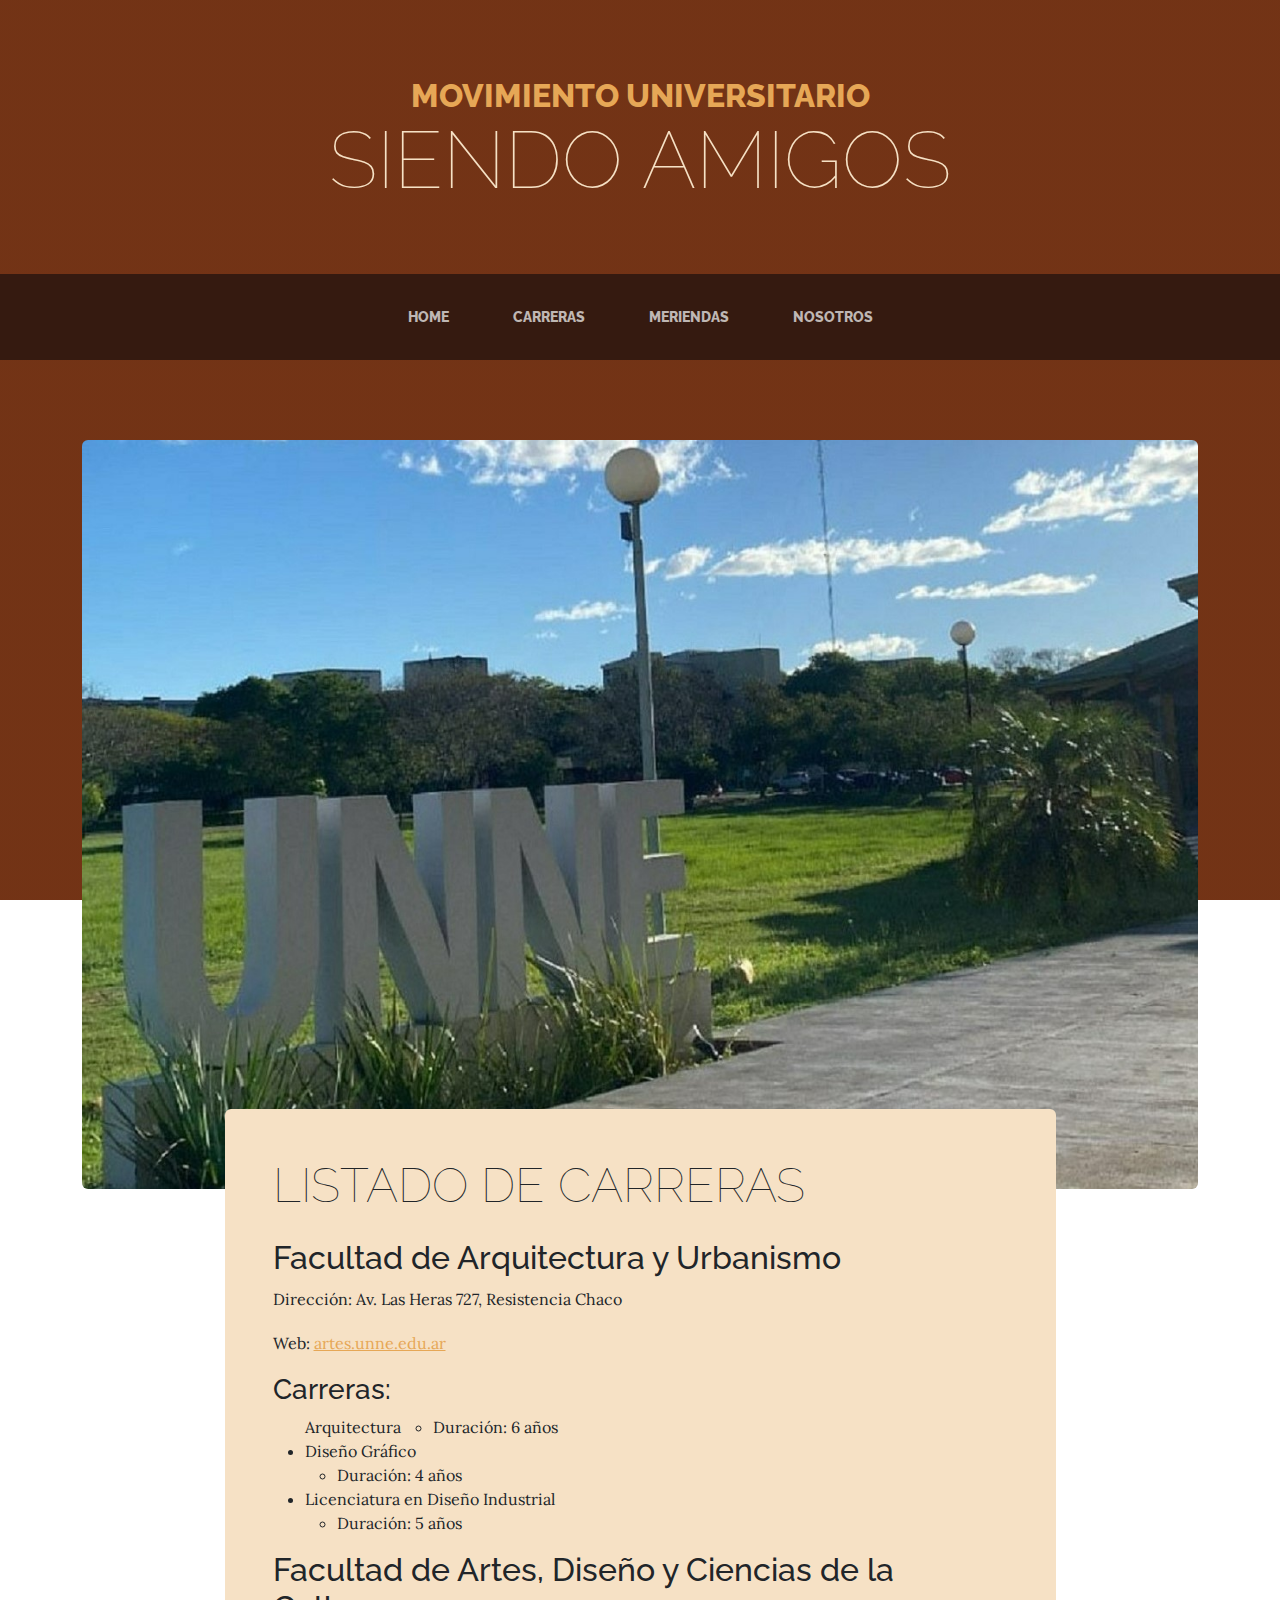
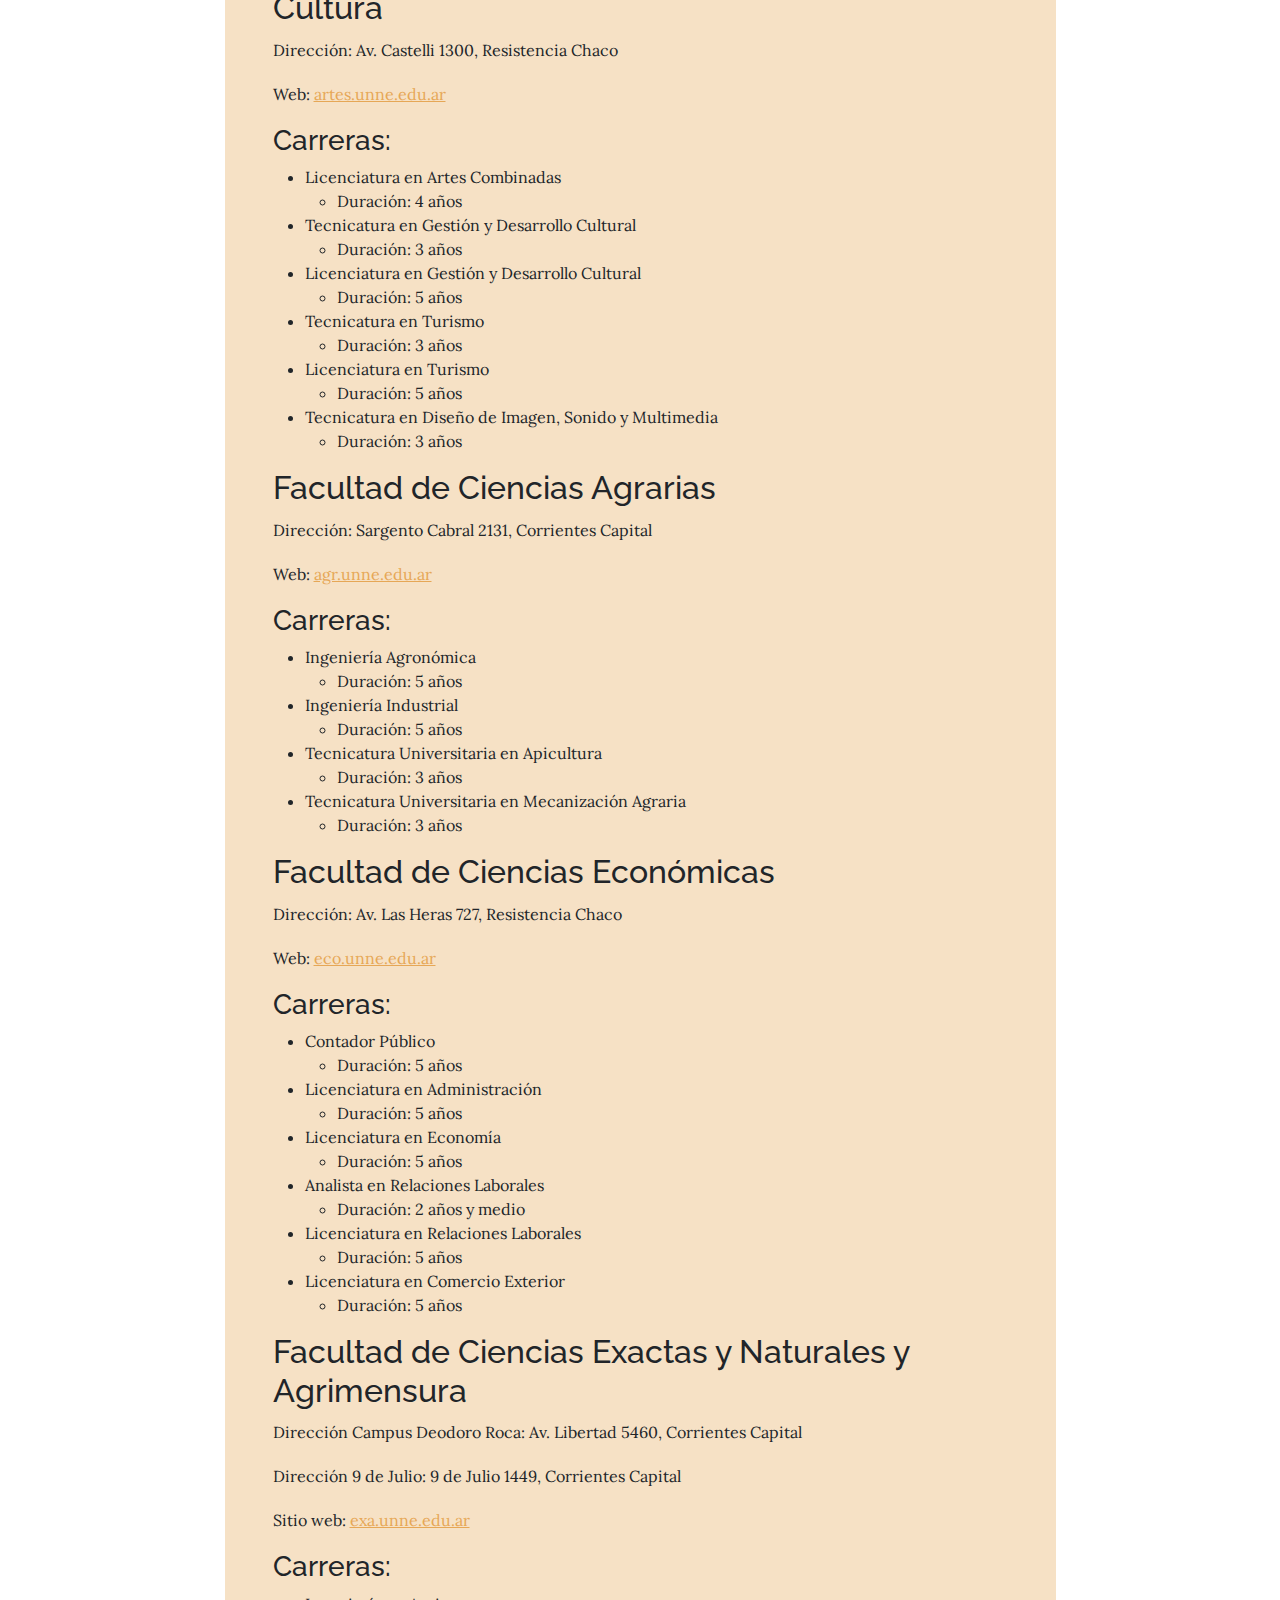
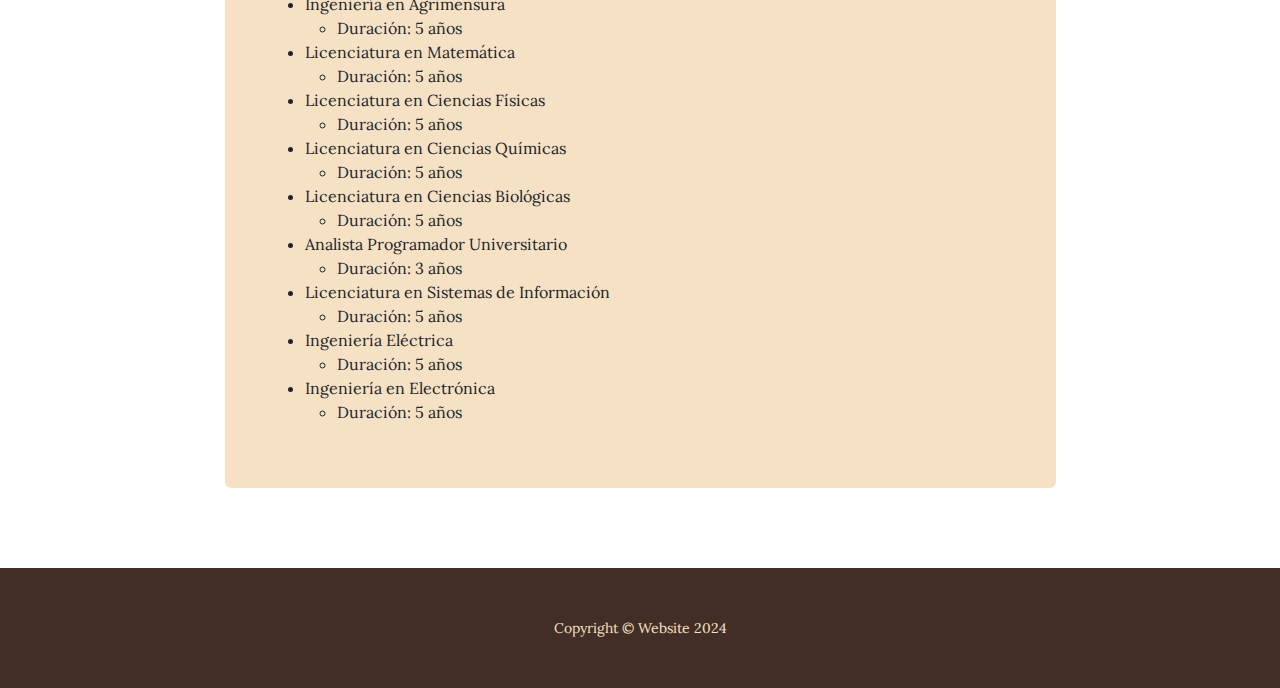
==== carreras.html @ 1e2973a2 "Agregando imagenes y textos" ====
<!DOCTYPE html>
<html lang="en">
    <head>
        <meta charset="utf-8" />
        <meta name="viewport" content="width=device-width, initial-scale=1, shrink-to-fit=no" />
        <meta name="description" content="" />
        <meta name="author" content="" />
        <title>Movimiento Universitario Siendo Amigos</title>
        <link rel="icon" type="image/x-icon" href="assets/favicon.ico" />
        <!-- Google fonts-->
        <link href="https://fonts.googleapis.com/css?family=Raleway:100,100i,200,200i,300,300i,400,400i,500,500i,600,600i,700,700i,800,800i,900,900i" rel="stylesheet" />
        <link href="https://fonts.googleapis.com/css?family=Lora:400,400i,700,700i" rel="stylesheet" />
        <!-- Core theme CSS (includes Bootstrap)-->
        <link href="css/styles.css" rel="stylesheet" />
    </head>
    <body>
        <header>
            <h1 class="site-heading text-center text-faded d-none d-lg-block">
                <span class="site-heading-upper text-primary mb-3">Movimiento Universitario</span>
                <span class="site-heading-lower">Siendo Amigos</span>
            </h1>
        </header>
        <!-- Navigation-->
        <nav class="navbar navbar-expand-lg navbar-dark py-lg-4" id="mainNav">
            <div class="container">
                <a class="navbar-brand text-uppercase fw-bold d-lg-none" href="index.html">Start Bootstrap</a>
                <button class="navbar-toggler" type="button" data-bs-toggle="collapse" data-bs-target="#navbarSupportedContent" aria-controls="navbarSupportedContent" aria-expanded="false" aria-label="Toggle navigation"><span class="navbar-toggler-icon"></span></button>
                <div class="collapse navbar-collapse" id="navbarSupportedContent">
                    <ul class="navbar-nav mx-auto">
                        <li class="nav-item px-lg-4"><a class="nav-link text-uppercase" href="index.html">HOME</a></li>
                        <li class="nav-item px-lg-4"><a class="nav-link text-uppercase" href="carreras.html">CARRERAS</a></li>
                        <li class="nav-item px-lg-4"><a class="nav-link text-uppercase" href="meriendas.html">MERIENDAS</a></li>
                        <li class="nav-item px-lg-4"><a class="nav-link text-uppercase" href="nosotros.html">NOSOTROS</a></li>
                    </ul>
                </div>
            </div>
        </nav>
        <section class="page-section about-heading">
            <div class="container">
                <img class="img-fluid rounded about-heading-img mb-3 mb-lg-0" src="assets/img/unne3.jpeg" alt="..." />
                <div class="about-heading-content">
                    <div class="row">
                        <div class="col-xl-9 col-lg-10 mx-auto">
                            <div class="bg-faded rounded p-5">
                                <h2 class="section-heading mb-4">
                                    <span class="section-heading-lower">LISTADO DE CARRERAS</span>
                                </h2>
                            
                                <p class="mb-0">
                                    <section class="faculty">
                                        <h2>Facultad de Arquitectura y Urbanismo</h2>
                                        <p>Dirección: Av. Las Heras 727, Resistencia Chaco</p>
                                        <p>Web: <a href="arq.unne.edu.ar">artes.unne.edu.ar</a></p>
                                        <h3>Carreras:</h3>
                                        <ul>
                                            <li class="list-unstyled-item list-hours-item d-flex">Arquitectura
                                                <ul>
                                                    <li>Duración: 6 años</li>
                                                </ul>
                                            </li>
                                            <li>Diseño Gráfico
                                                <ul>
                                                    <li>Duración: 4 años</li>
                                                </ul>
                                            </li>
                                            <li>Licenciatura en Diseño Industrial
                                                <ul>
                                                    <li>Duración: 5 años</li>
                                                </ul>
                                            </li>
                                        </ul>
                                    </section>
                                
                                    <section class="faculty">
                                        <h2>Facultad de Artes, Diseño y Ciencias de la Cultura</h2>
                                        <p>Dirección: Av. Castelli 1300, Resistencia Chaco</p>
                                        <p>Web: <a href="http://artes.unne.edu.ar">artes.unne.edu.ar</a></p>
                                        <h3>Carreras:</h3>
                                        <ul>
                                            <li>Licenciatura en Artes Combinadas
                                                <ul>
                                                    <li>Duración: 4 años</li>
                                                </ul>
                                            </li>
                                            <li>Tecnicatura en Gestión y Desarrollo Cultural
                                                <ul>
                                                    <li>Duración: 3 años</li>
                                                </ul>
                                            </li>
                                            <li>Licenciatura en Gestión y Desarrollo Cultural
                                                <ul>
                                                    <li>Duración: 5 años</li>
                                                </ul>
                                            </li>
                                            <li>Tecnicatura en Turismo
                                                <ul>
                                                    <li>Duración: 3 años</li>
                                                </ul>
                                            </li>
                                            <li>Licenciatura en Turismo
                                                <ul>
                                                    <li>Duración: 5 años</li>
                                                </ul>
                                            </li>
                                            <li>Tecnicatura en Diseño de Imagen, Sonido y Multimedia
                                                <ul>
                                                    <li>Duración: 3 años</li>
                                                </ul>
                                            </li>
                                        </ul>
                                    </section>
                                    <section class="faculty">
                                        <h2>Facultad de Ciencias Agrarias</h2>
                                        <p>Dirección: Sargento Cabral 2131, Corrientes Capital</p>
                                        <p>Web: <a href="http://agr.unne.edu.ar">agr.unne.edu.ar</a></p>
                                        <h3>Carreras:</h3>
                                        <ul>
                                            <li>Ingeniería Agronómica
                                                <ul>
                                                    <li>Duración: 5 años</li>
                                                </ul>
                                            </li>
                                            <li>Ingeniería Industrial
                                                <ul>
                                                    <li>Duración: 5 años</li>
                                                </ul>
                                            </li>
                                            <li>Tecnicatura Universitaria en Apicultura
                                                <ul>
                                                    <li>Duración: 3 años</li>
                                                </ul>
                                            </li>
                                            <li>Tecnicatura Universitaria en Mecanización Agraria
                                                <ul>
                                                    <li>Duración: 3 años</li>
                                                </ul>
                                            </li>
                                        </ul>
                                    </section>
                                    <section class="faculty">
                                        <h2>Facultad de Ciencias Económicas</h2>
                                        <p>Dirección: Av. Las Heras 727, Resistencia Chaco</p>
                                        <p>Web: <a href="http://eco.unne.edu.ar">eco.unne.edu.ar</a></p>
                                        <h3>Carreras:</h3>
                                        <ul>
                                            <li>Contador Público
                                                <ul>
                                                    <li>Duración: 5 años</li>
                                                </ul>
                                            </li>
                                            <li>Licenciatura en Administración
                                                <ul>
                                                    <li>Duración: 5 años</li>
                                                </ul>
                                            </li>
                                            <li>Licenciatura en Economía
                                                <ul>
                                                    <li>Duración: 5 años</li>
                                                </ul>
                                            </li>
                                            <li>Analista en Relaciones Laborales
                                                <ul>
                                                    <li>Duración: 2 años y medio</li>
                                                </ul>
                                            </li>
                                            <li>Licenciatura en Relaciones Laborales
                                                <ul>
                                                    <li>Duración: 5 años</li>
                                                </ul>
                                            </li>
                                            <li>Licenciatura en Comercio Exterior
                                                <ul>
                                                    <li>Duración: 5 años</li>
                                                </ul>
                                            </li>
                                            </section>
                                                <section class="faculty">
                                                    <h2>Facultad de Ciencias Exactas y Naturales y Agrimensura</h2>
                                                    <p>Dirección Campus Deodoro Roca: Av. Libertad 5460, Corrientes Capital</p>
                                                    <p>Dirección 9 de Julio: 9 de Julio 1449, Corrientes Capital</p>
                                                    <p>Sitio web: <a href="http://exa.unne.edu.ar">exa.unne.edu.ar</a></p>
                                            
                                                    <h3>Carreras:</h3>
                                                    <ul>
                                                        <li>Ingeniería en Agrimensura
                                                            <ul>
                                        
                                                                <li>Duración: 5 años</li>
                                                            </ul>
                                                        </li>
                                                        <li>Licenciatura en Matemática
                                                            <ul>
                                        
                                                                <li>Duración: 5 años</li>
                                                            </ul>
                                                        </li>
                                                        <li>Licenciatura en Ciencias Físicas
                                                            <ul>
                                        
                                                                <li>Duración: 5 años</li>
                                                            </ul>
                                                        </li>
                                                        <li>Licenciatura en Ciencias Químicas
                                                            <ul>
                                        
                                                                <li>Duración: 5 años</li>
                                                            </ul>
                                                        </li>
                                                        <li>Licenciatura en Ciencias Biológicas
                                                            <ul>
                                        
                                                                <li>Duración: 5 años</li>
                                                            </ul>
                                                        </li>
                                                        <li>Analista Programador Universitario
                                                            <ul>
                                        
                                                                <li>Duración: 3 años</li>
                                                            </ul>
                                                        </li>
                                                        <li>Licenciatura en Sistemas de Información
                                                            <ul>
                                        
                                                                <li>Duración: 5 años</li>
                                                            </ul>
                                                        </li>
                                                        <li>Ingeniería Eléctrica
                                                            <ul>
                                        
                                                                <li>Duración: 5 años</li>
                                                            </ul>
                                                        </li>
                                                        <li>Ingeniería en Electrónica
                                                            <ul>
                                        
                                                                <li>Duración: 5 años</li>
                                                                </li>
                                                            </ul>
                                                            </section>
                                </p>
                            </div>
                        </div>
                    </div>
                </div>
            </div>
        </section>
        <footer class="footer text-faded text-center py-5">
            <div class="container"><p class="m-0 small">Copyright &copy; Website 2024</p></div>
        </footer>
        <!-- Bootstrap core JS-->
        <script src="https://cdn.jsdelivr.net/npm/bootstrap@5.2.3/dist/js/bootstrap.bundle.min.js"></script>
        <!-- Core theme JS-->
        <script src="js/scripts.js"></script>
    </body>
</html>
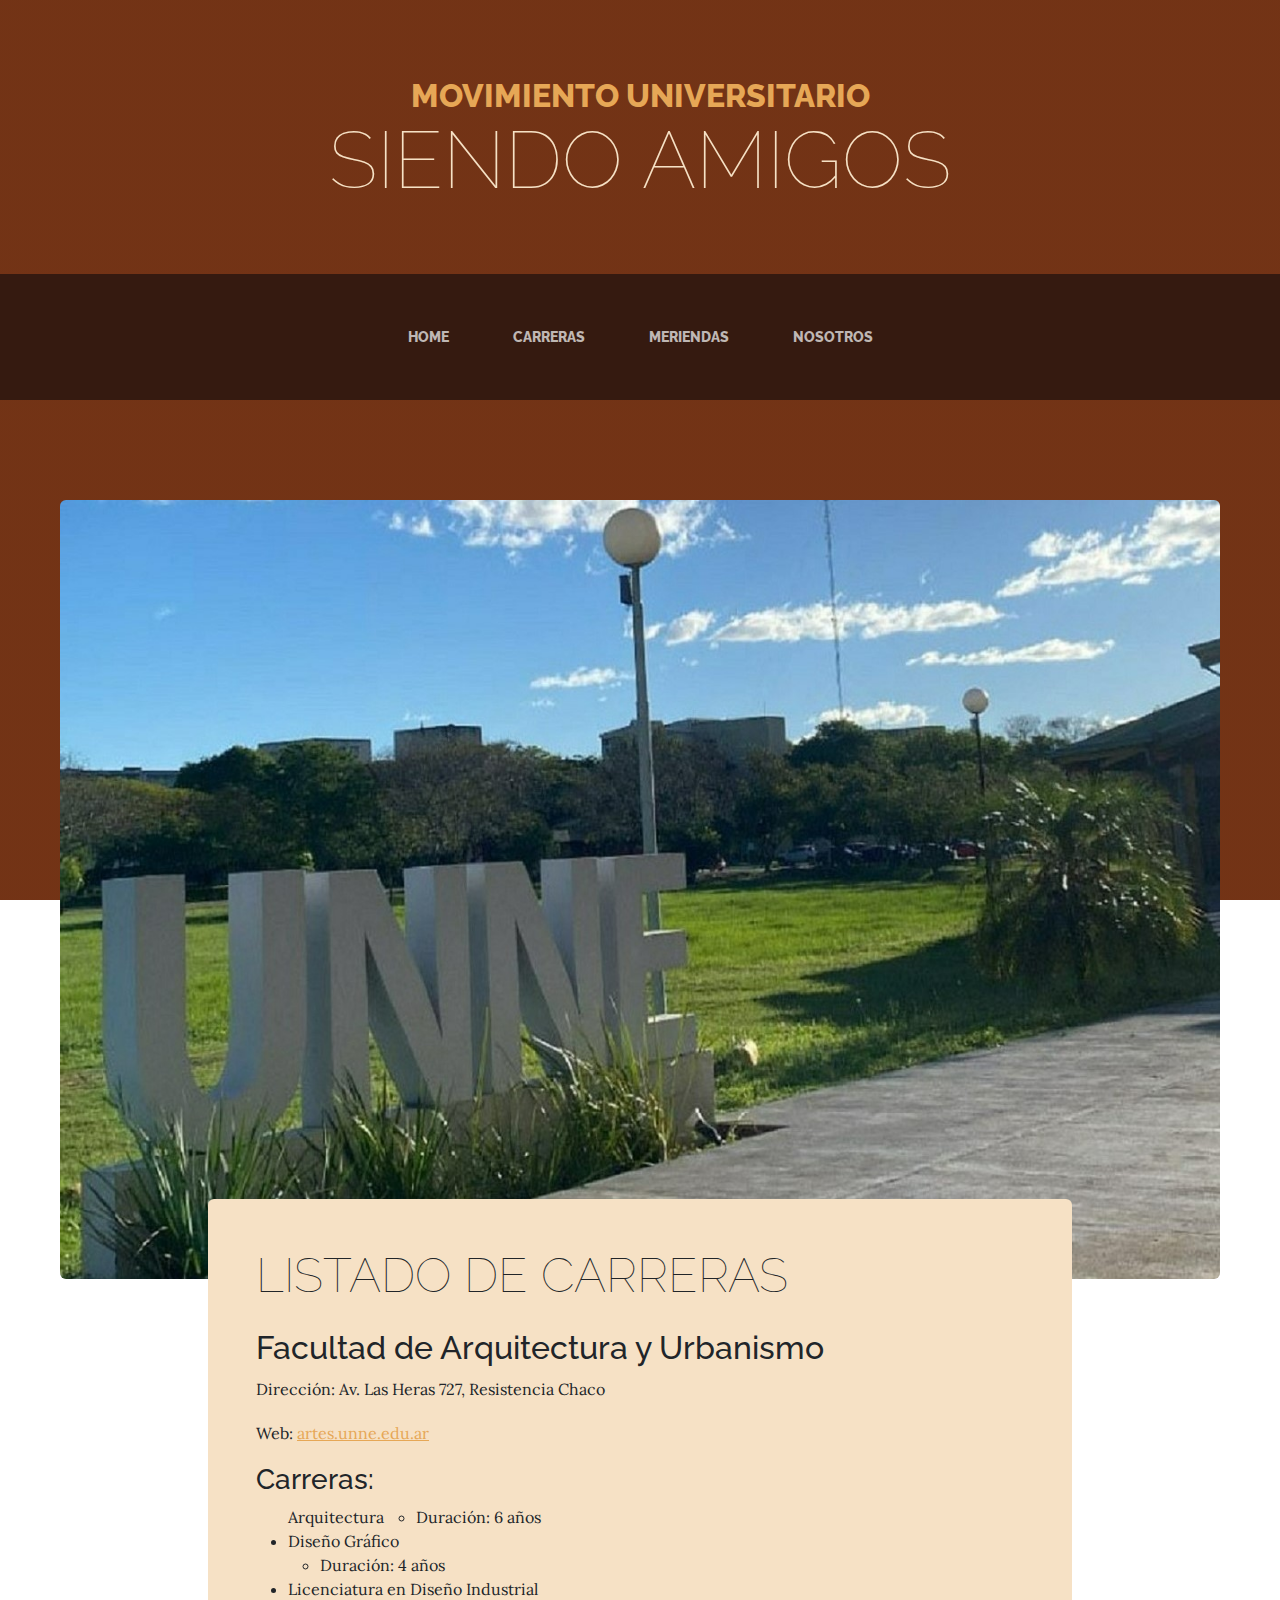
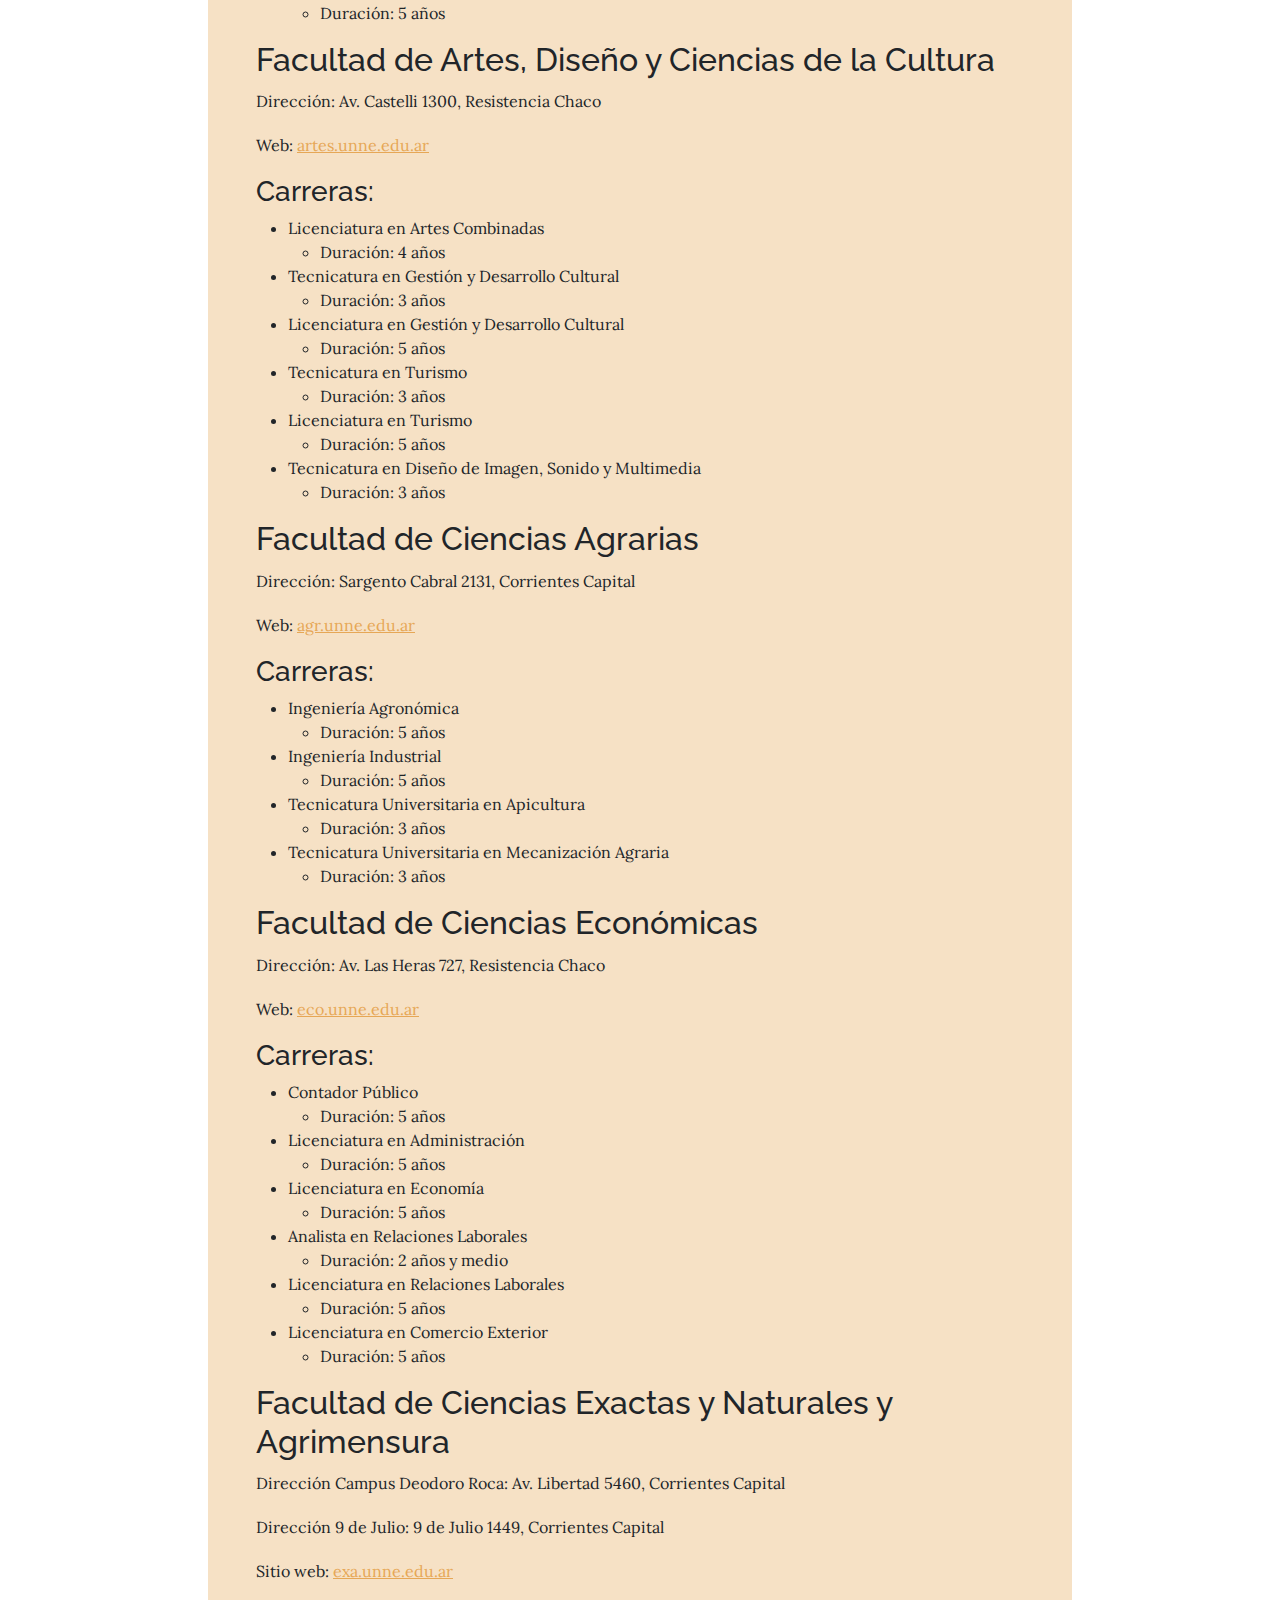
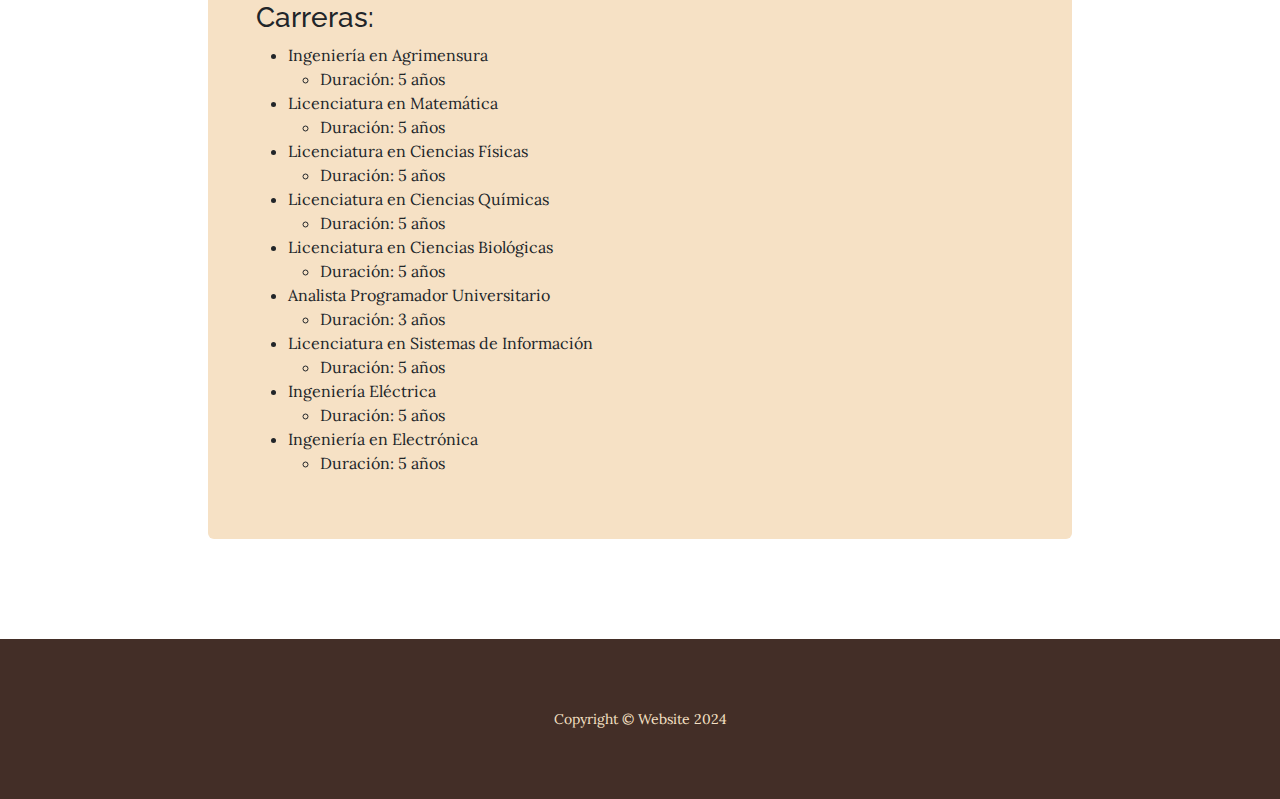
==== commit f0e1143e: "Mejoras" ====
--- a/carreras.html
+++ b/carreras.html
@@ -23,7 +23,6 @@
         <!-- Navigation-->
         <nav class="navbar navbar-expand-lg navbar-dark py-lg-4" id="mainNav">
             <div class="container">
-                <a class="navbar-brand text-uppercase fw-bold d-lg-none" href="index.html">Start Bootstrap</a>
                 <button class="navbar-toggler" type="button" data-bs-toggle="collapse" data-bs-target="#navbarSupportedContent" aria-controls="navbarSupportedContent" aria-expanded="false" aria-label="Toggle navigation"><span class="navbar-toggler-icon"></span></button>
                 <div class="collapse navbar-collapse" id="navbarSupportedContent">
                     <ul class="navbar-nav mx-auto">
